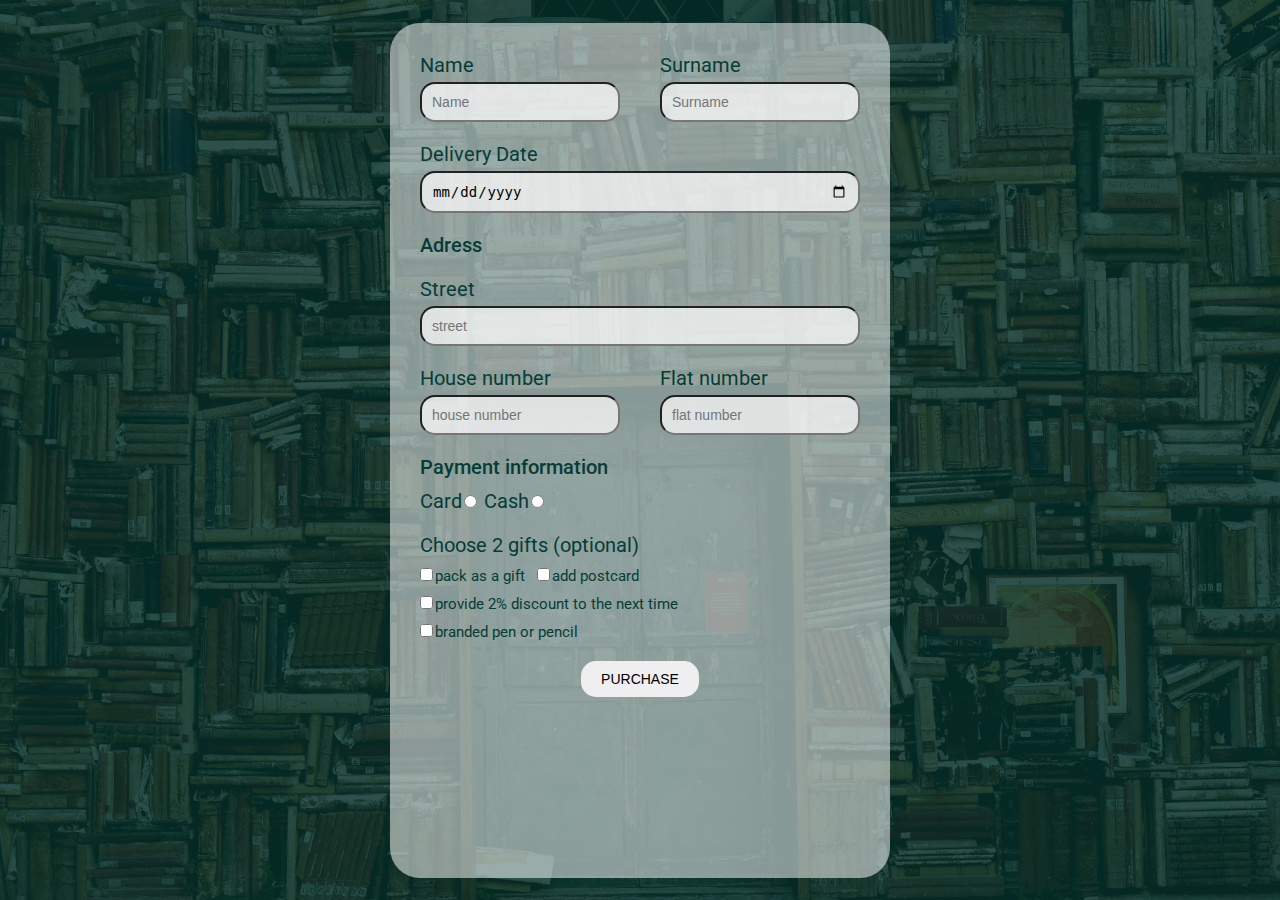
==== pages/form/index.html @ 0f4885b2 "added files" ====
<!DOCTYPE html>
<html lang="en">
<head>
    <meta charset="UTF-8">
    <meta http-equiv="X-UA-Compatible" content="IE=edge">
    <meta name="viewport" content="width=device-width, initial-scale=1.0">
    <title>Books shop</title>
    <link rel="stylesheet" href="style/style.css">
    <link rel="preconnect" href="https://fonts.googleapis.com">
    <link rel="preconnect" href="https://fonts.gstatic.com" crossorigin>
    <link href="https://fonts.googleapis.com/css2?family=Roboto:wght@400;500;700&display=swap" rel="stylesheet">
</head>
<body>

    <div class="wrapper">
        <div class="shadow"></div>

        <form class="form" name="theform">
            <div class="wrapper__form">

                <div class="full__name-inputs">

                    <div class="full__name-input-wrap">
                        <label for="name" class="full__name-label">Name</label>
                        <input type="text" id="name" name="shipingDetails" class="input_fullName" placeholder="Name" pattern="\s*(\S\s*){5,}" title="Name should have at least 4 characters (no numbers)." required="" onKeyup="checkform()"/>
                        <p class="message__name">Lorem ipsum dolor sit amet.</p>
                    </div>
                    
                    <div class="full__name-input-wrap">
                        <label for="surname" class="full__name-label">Surname</label>
                        <input type="text" id="surname" name="shipingDetails" class="input_fullName" placeholder="Surname" pattern="\s*(\S\s*){5,}" title="Surname should have at least 5 characters." required="" />
                    </div>

                </div>

                <div class="delivery__date">
                    <label for="dateDelivery" class="label__date-delivery">Delivery Date</label>
                    <input type="date" id="dateDelivery" name="shipingDetails" class="input__date-delivery">
                </div>

                <p class="adress__title">Adress</p>

                <div class="street__inputs">
                    <label for="street" class="label__street">Street</label>
                    <input type="text" id="street" class="street__input" placeholder="street" pattern="\s*(\S\s*){5,}" title="street should have at least 5 characters." required="" name="shipingDetails">
                </div>

                <div class="house__adress">
                    <div class="house__number">
                        <label for="houseNumber" class="house__label">House number</label>
                        <input type="number" id="houseNumber" name="shipingDetails" placeholder="house number" class="inputs__haouse__adress" min="0" required="">
                    </div>

                    <div class="house__number">
                        <label for="flatNumber" class="house__label">Flat number</label>
                        <input type="number" id="flatNumber" name="shipingDetails" placeholder="flat number" class="inputs__haouse__adress" min="0" required="">
                    </div>
                </div>

                <p class="payment__info-title">Payment information</p>
                
                <div class="paymant__info">
                    <label for="card" class="label__payment">Card</label>
                    <input type="radio" name="shipingDetails" id="card" class="payment__radio-1" required="">

                    <label for="cash" class="label__payment">Cash</label>
                    <input type="radio" name="shipingDetails" required="">
                </div>

                <p class="choose__gifts-title">Choose 2 gifts (optional)</p>

                <div class="choose__gifts">
                    <div class="choose__gifts-wrap">
                        <input type="checkbox" id="gift" name="shipingDetails">
                        <label for="gift" class="choose__gifts-label">pack as a gift</label>

                        <input type="checkbox" id="postcard" class="input__postcard" name="shipingDetails">
                        <label for="postcard" class="choose__gifts-label">add postcard</label>
                    </div>

                    <div class="choose__gifts-wrap">
                        <input type="checkbox" id="discount" name="shipingDetails">
                        <label for="discount" class="choose__gifts-label">provide 2% discount to the next time</label>
                    </div>

                    <div class="choose__gifts-wrap">
                        <input type="checkbox" id="branded" name="shipingDetails">
                        <label for="branded" class="choose__gifts-label">branded pen or pencil</label>
                    </div>
                </div>

                <div class="submit">
                    <input type="submit" value="purchase" name="shipingDetails" class='purchase' id="purchase" >
                </div>

            </div>
        </form>

    </div>

    
    <script src="script.js"></script>

</body>
</html>
---- pages/form/style/style.css ----
* {
    margin: 0;
    padding: 0;
    box-sizing: inherit;
  }
  
  html {
    font-size: 62.5%;
    box-sizing: border-box;
  }

  :root{
    --main-color: #fd4646;
    --text-color: #171427;
    --bg-color: #fff;
    --text-color-idea: rgb(5, 61, 54);
  }

  body{
    font-family: 'Roboto', sans-serif;
    height: fit-content;
    display: flex;
    flex-direction: column;
    justify-content: center;
    align-items: center;
    height: 100vh;
  }

  .wrapper{
    position: relative;
    width: 100%;
    height: 100%;
    background: url('../../../assets/img/main-picture.jpg');
    background-position: center;
    background-size: cover;
    z-index: 0;
    display: flex;
    justify-content: center;
    align-items: center;
  }

  .shadow{
    position: absolute;
    width: 100%;
    height: 100%;
    background: rgba(5, 48, 42, 0.842);
    z-index: 0;
  }

  .form{
    width: 50rem;
    height: 95vh;
    background-color: rgba(255, 255, 255, 0.527);
    border-radius: 30px;
    z-index: 1;
  }

  .wrapper__form{
    padding: 3rem;
    display: flex;
    flex-direction: column;
  }

  .full__name-inputs{
    display: flex;
    justify-content: space-between;
    align-items: center;
    width: 100%;
  }

  .full__name-input-wrap{
    display: flex;
    flex-direction: column;
    position: relative;
  }

  .message__name{
    margin-top: 1rem;
    position: absolute;
    top: 95%;
    background-color: #fff;
    padding: 1rem;
    border-radius: 15px;
    color: rgb(255, 0, 0);
    font-size: 1.4rem;
    display: none;
  }

  .full__name-label{
    font-size: 2rem;
    color: var(--text-color-idea);
    margin-bottom: .5rem;
  }

  .input_fullName{
    padding: 1rem;
    border-radius: 15px;
    font-size: 1.4rem;
    width: 20rem;
    transition: all .3s ease-in-out;
    outline: none;
    background-color: rgba(255, 255, 255, 0.726);
  }
  .input_fullName:hover, .input_fullName:active{
    background-color: rgba(217, 243, 211, 0.637);
    color: rgb(15, 44, 1);
  }

  /* Delivery date */

  .delivery__date{
    display: flex;
    flex-direction: column;
    margin-top: 2rem;
  }
  
  .label__date-delivery{
    font-size: 2rem;
    color: var(--text-color-idea);
    margin-bottom: 0.5rem;
  }

  .input__date-delivery{
    padding: 1rem;
    font-size: 1.4rem;
    border-radius: 15px;
    outline: none;
    background-color: rgba(255, 255, 255, 0.726);
    transition: all .3s ease-in-out;
  }
  .input__date-delivery:hover, .input__date-delivery:active{
    background-color: rgba(217, 243, 211, 0.637);
    color: rgb(15, 44, 1);
  }

  /* Adress title */

  .adress__title{
    margin: 2rem 0;
    font-size: 2rem;
    font-weight: 500;
    color: var(--text-color-idea);
  }


  .label__street{
    color: var(--text-color-idea);
    font-size: 2rem;
  }

  .street__input{
    margin-top: .5rem;
    padding: 1rem;
    font-size: 1.4rem;
    width: 100%;
    outline: none;
    border-radius: 15px;
    transition: all .3s ease-in-out;
    background-color: rgba(255, 255, 255, 0.726);
  }
  .street__input:hover,.street__input:active{
    background-color: rgba(217, 243, 211, 0.637);
    color: rgb(15, 44, 1);
  }

  /* HAUSE ADRESS*/

  .house__adress{
    display: flex;
    justify-content: space-between;
    margin-top: 2rem;
  }
  
  .house__number{
    display: flex;
    flex-direction: column;
    width: 20rem;    
  }

  .house__label{
    font-size: 2rem;
    color: var(--text-color-idea);
    margin-bottom: .5rem;
  }

  .inputs__haouse__adress{
    padding: 1rem;
    border-radius: 15px;
    font-size: 1.4rem;
    outline: none;
    transition: all .3s ease-in-out;
    background-color: rgba(255, 255, 255, 0.726);
  }
  .inputs__haouse__adress:hover,.inputs__haouse__adress:active{
    background-color: rgba(217, 243, 211, 0.637);
    color: rgb(15, 44, 1);
  }

  /* Payment information */

  .payment__info-title{
    margin-top: 2rem;
    margin-bottom: 1rem;
    font-size: 2rem;
    font-weight: 500;
    color: var(--text-color-idea);
  }

  .label__payment{
    font-size: 2rem;
    color: var(--text-color-idea);
  }

  .payment__radio-1{
    margin-right: 0.5rem;
  }

  /* PAyment inforamtion */

  .choose__gifts-title{
    margin-top: 2rem;
    font-size: 2rem;
    color: var(--text-color-idea);
  }

  .choose__gifts-label{
    font-size: 1.5rem;
    color: var(--text-color-idea);
  }

  .choose__gifts-wrap{
    margin-top: 1rem;
  }

  .input__postcard{
    margin-left: 1rem;
  }

  .submit{
    display: flex;
    justify-content: center;
    margin-top: 2rem;
  }

  .purchase{
    padding: 1rem 2rem;
    color:black;
    // background-color: brown;
    outline: none;
    border: none;
    font-size: 1.4rem;
    text-transform: uppercase;
    border-radius: 15px;
    transition: all .3s ease-in-out;
    cursor: pointer;
  }
  // .purchase:hover{
  //   background-color: rgb(49, 107, 1);
  // }

  // .purchase:active{
  //   background-color: green;
  // }
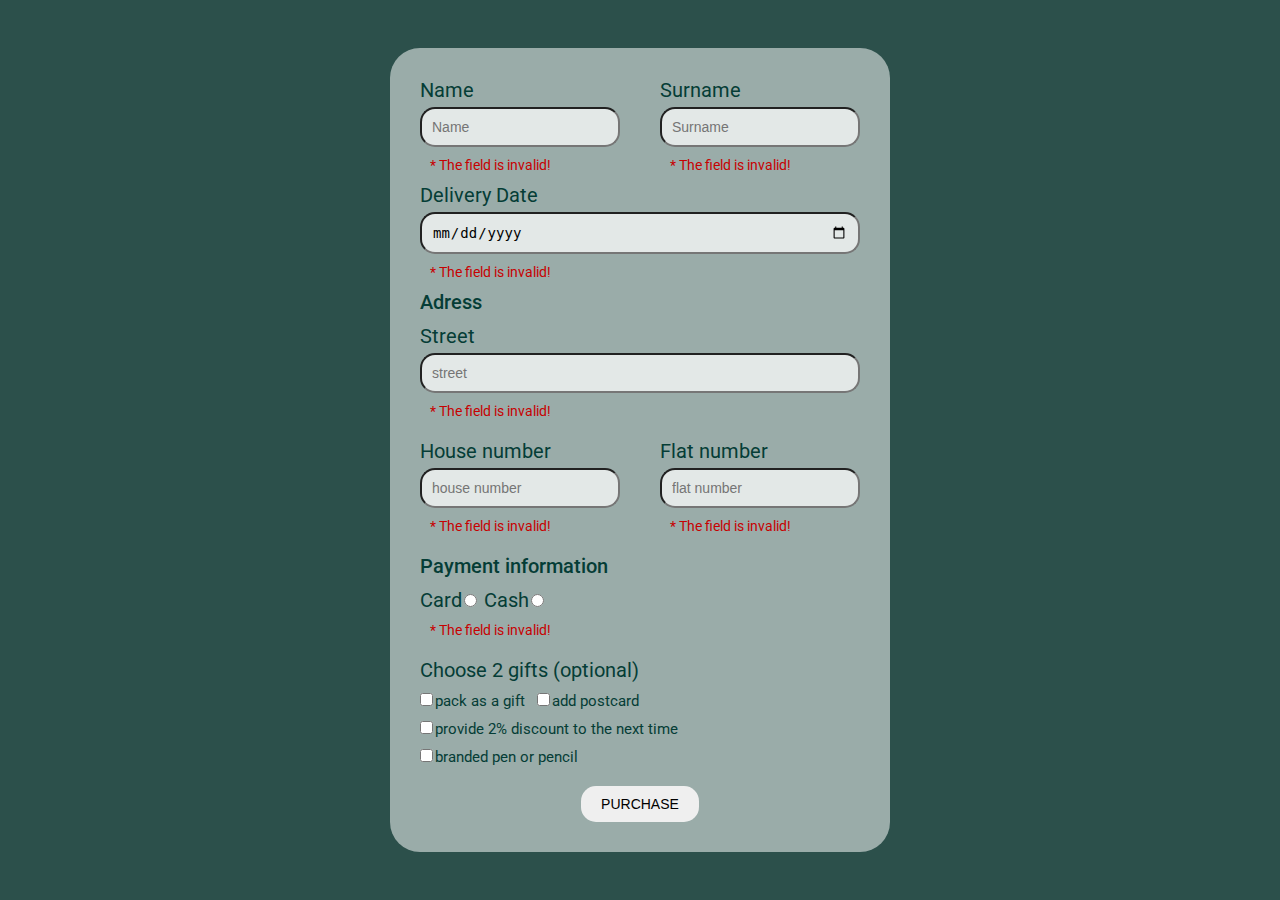
==== commit 8b00c2db: "docs: added warning tags" ====
--- a/pages/form/index.html
+++ b/pages/form/index.html
@@ -1,105 +1,112 @@
-<!DOCTYPE html>
-<html lang="en">
-<head>
-    <meta charset="UTF-8">
-    <meta http-equiv="X-UA-Compatible" content="IE=edge">
-    <meta name="viewport" content="width=device-width, initial-scale=1.0">
-    <title>Books shop</title>
-    <link rel="stylesheet" href="style/style.css">
-    <link rel="preconnect" href="https://fonts.googleapis.com">
-    <link rel="preconnect" href="https://fonts.gstatic.com" crossorigin>
-    <link href="https://fonts.googleapis.com/css2?family=Roboto:wght@400;500;700&display=swap" rel="stylesheet">
-</head>
-<body>
-
-    <div class="wrapper">
-        <div class="shadow"></div>
-
-        <form class="form" name="theform">
-            <div class="wrapper__form">
-
-                <div class="full__name-inputs">
-
-                    <div class="full__name-input-wrap">
-                        <label for="name" class="full__name-label">Name</label>
-                        <input type="text" id="name" name="shipingDetails" class="input_fullName" placeholder="Name" pattern="\s*(\S\s*){5,}" title="Name should have at least 4 characters (no numbers)." required="" onKeyup="checkform()"/>
-                        <p class="message__name">Lorem ipsum dolor sit amet.</p>
-                    </div>
-                    
-                    <div class="full__name-input-wrap">
-                        <label for="surname" class="full__name-label">Surname</label>
-                        <input type="text" id="surname" name="shipingDetails" class="input_fullName" placeholder="Surname" pattern="\s*(\S\s*){5,}" title="Surname should have at least 5 characters." required="" />
-                    </div>
-
-                </div>
-
-                <div class="delivery__date">
-                    <label for="dateDelivery" class="label__date-delivery">Delivery Date</label>
-                    <input type="date" id="dateDelivery" name="shipingDetails" class="input__date-delivery">
-                </div>
-
-                <p class="adress__title">Adress</p>
-
-                <div class="street__inputs">
-                    <label for="street" class="label__street">Street</label>
-                    <input type="text" id="street" class="street__input" placeholder="street" pattern="\s*(\S\s*){5,}" title="street should have at least 5 characters." required="" name="shipingDetails">
-                </div>
-
-                <div class="house__adress">
-                    <div class="house__number">
-                        <label for="houseNumber" class="house__label">House number</label>
-                        <input type="number" id="houseNumber" name="shipingDetails" placeholder="house number" class="inputs__haouse__adress" min="0" required="">
-                    </div>
-
-                    <div class="house__number">
-                        <label for="flatNumber" class="house__label">Flat number</label>
-                        <input type="number" id="flatNumber" name="shipingDetails" placeholder="flat number" class="inputs__haouse__adress" min="0" required="">
-                    </div>
-                </div>
-
-                <p class="payment__info-title">Payment information</p>
-                
-                <div class="paymant__info">
-                    <label for="card" class="label__payment">Card</label>
-                    <input type="radio" name="shipingDetails" id="card" class="payment__radio-1" required="">
-
-                    <label for="cash" class="label__payment">Cash</label>
-                    <input type="radio" name="shipingDetails" required="">
-                </div>
-
-                <p class="choose__gifts-title">Choose 2 gifts (optional)</p>
-
-                <div class="choose__gifts">
-                    <div class="choose__gifts-wrap">
-                        <input type="checkbox" id="gift" name="shipingDetails">
-                        <label for="gift" class="choose__gifts-label">pack as a gift</label>
-
-                        <input type="checkbox" id="postcard" class="input__postcard" name="shipingDetails">
-                        <label for="postcard" class="choose__gifts-label">add postcard</label>
-                    </div>
-
-                    <div class="choose__gifts-wrap">
-                        <input type="checkbox" id="discount" name="shipingDetails">
-                        <label for="discount" class="choose__gifts-label">provide 2% discount to the next time</label>
-                    </div>
-
-                    <div class="choose__gifts-wrap">
-                        <input type="checkbox" id="branded" name="shipingDetails">
-                        <label for="branded" class="choose__gifts-label">branded pen or pencil</label>
-                    </div>
-                </div>
-
-                <div class="submit">
-                    <input type="submit" value="purchase" name="shipingDetails" class='purchase' id="purchase" >
-                </div>
-
-            </div>
-        </form>
-
-    </div>
-
-    
-    <script src="script.js"></script>
-
-</body>
+<!DOCTYPE html>
+<html lang="en">
+<head>
+    <meta charset="UTF-8">
+    <meta http-equiv="X-UA-Compatible" content="IE=edge">
+    <meta name="viewport" content="width=device-width, initial-scale=1.0">
+    <title>Books shop</title>
+    <link rel="stylesheet" href="style/error.css">
+    <link rel="stylesheet" href="style/style.css">
+    <link rel="preconnect" href="https://fonts.googleapis.com">
+    <link rel="preconnect" href="https://fonts.gstatic.com" crossorigin>
+    <link href="https://fonts.googleapis.com/css2?family=Roboto:wght@400;500;700&display=swap" rel="stylesheet">
+</head>
+<body>
+
+    <div class="wrapper">
+        <div class="shadow"></div>
+
+        <form class="form" name="theform">
+            <div class="wrapper__form">
+
+                <div class="full__name-inputs">
+
+                    <div class="full__name-input-wrap">
+                        <label for="name" class="full__name-label">Name</label>
+                        <input type="text" id="name" name="shipingDetails" class="input_fullName i-name" placeholder="Name" pattern="/^[A-Za-z]{4,}$/" title="Name should have at least 4 characters (no numbers)." required="" onKeyup="checkform()"/>
+                        <p class="red__message-name">* The field is invalid!</p>
+                    </div>
+                    
+                    <div class="full__name-input-wrap">
+                        <label for="surname" class="full__name-label">Surname</label>
+                        <input type="text" id="surname" name="shipingDetails" class="input_fullName i-surname" placeholder="Surname" pattern="/^[A-Za-z]{5,}$/" title="Surname should have at least 5 characters." required="" />
+                        <p class="red__message-surname">* The field is invalid!</p>
+                    </div>
+
+                </div>
+
+                <div class="delivery__date">
+                    <label for="dateDelivery" class="label__date-delivery">Delivery Date</label>
+                    <input type="date" id="dateDelivery" id="field_date" name="shipingDetails" class="input__date-delivery i-date" onkeydown="handleEnter(event)" required>
+                    <p class="red__message-date">* The field is invalid!</p>
+                </div>
+
+                <p class="adress__title">Adress</p>
+
+                <div class="street__inputs">
+                    <label for="street" class="label__street">Street</label>
+                    <input type="text" id="street" class="street__input i-street" placeholder="street" pattern="\s*(\S\s*){5,}" title="street should have at least 5 characters." required="" name="shipingDetails">
+                    <p class="red__message-street">* The field is invalid!</p>
+                </div>
+
+                <div class="house__adress">
+                    <div class="house__number">
+                        <label for="houseNumber" class="house__label">House number</label>
+                        <input type="number" id="houseNumber" name="shipingDetails" placeholder="house number" class="inputs__haouse__adress i-hause" min="0" required="">
+                        <p class="red__message-hause">* The field is invalid!</p>
+                    </div>
+
+                    <div class="house__number">
+                        <label for="flatNumber" class="house__label">Flat number</label>
+                        <input type="number" id="flatNumber" name="shipingDetails" placeholder="flat number" class="inputs__haouse__adress i-flat" min="0" required="">
+                        <p class="red__message-flat">* The field is invalid!</p>
+                    </div>
+                </div>
+
+                <p class="payment__info-title">Payment information</p>
+                
+                <div class="paymant__info">
+                    <label for="card" class="label__payment">Card</label>
+                    <input type="radio" name="shipingDetails" id="card" class="payment__radio-1" required="">
+
+                    <label for="cash" class="label__payment">Cash</label>
+                    <input type="radio" name="shipingDetails" required="">
+                    <p class="red__message-payment">* The field is invalid!</p>
+                </div>
+
+                <p class="choose__gifts-title">Choose 2 gifts (optional)</p>
+
+                <div class="choose__gifts">
+                    <div class="choose__gifts-wrap">
+                        <input type="checkbox" id="gift" name="shipingDetails">
+                        <label for="gift" class="choose__gifts-label">pack as a gift</label>
+
+                        <input type="checkbox" id="postcard" class="input__postcard" name="shipingDetails">
+                        <label for="postcard" class="choose__gifts-label">add postcard</label>
+                    </div>
+
+                    <div class="choose__gifts-wrap">
+                        <input type="checkbox" id="discount" name="shipingDetails">
+                        <label for="discount" class="choose__gifts-label">provide 2% discount to the next time</label>
+                    </div>
+
+                    <div class="choose__gifts-wrap">
+                        <input type="checkbox" id="branded" name="shipingDetails">
+                        <label for="branded" class="choose__gifts-label">branded pen or pencil</label>
+                    </div>
+                </div>
+
+                <div class="submit">
+                    <input type="submit" value="purchase" name="shipingDetails" class='purchase' id="purchase" >
+                </div>
+
+            </div>
+        </form>
+
+    </div>
+
+    
+    <script src="script.js"></script>
+
+</body>
 </html>--- a/pages/form/style/error.css
+++ b/pages/form/style/error.css
@@ -0,0 +1,90 @@
+.red__message-name {
+	padding: 0em 1rem;
+	margin-top: 1rem;
+	border-radius: 10px;
+	color: rgb(199, 1, 1);
+	font-size: 1.4rem;
+	width: 20rem;
+	// visibility: hidden;
+}
+
+.red__message-surname {
+	padding: 0em 1rem;
+	margin-top: 1rem;
+	border-radius: 10px;
+	color: rgb(199, 1, 1);
+	font-size: 1.4rem;
+	width: 20rem;
+	// visibility: hidden;
+}
+
+.red__message-date {
+	padding: 0em 1rem;
+	margin-top: 1rem;
+	border-radius: 10px;
+	color: rgb(199, 1, 1);
+	font-size: 1.4rem;
+	width: 20rem;
+	// visibility: hidden;
+}
+
+.red__message-street {
+	padding: 0em 1rem;
+	margin-top: 1rem;
+	border-radius: 10px;
+	color: rgb(199, 1, 1);
+	font-size: 1.4rem;
+	width: 20rem;
+	// visibility: hidden;
+}
+
+.red__message-hause {
+	padding: 0em 1rem;
+	margin-top: 1rem;
+	border-radius: 10px;
+	color: rgb(199, 1, 1);
+	font-size: 1.4rem;
+	width: 20rem;
+	// visibility: hidden;
+}
+
+.red__message-flat {
+	padding: 0em 1rem;
+	margin-top: 1rem;
+	border-radius: 10px;
+	color: rgb(199, 1, 1);
+	font-size: 1.4rem;
+	width: 20rem;
+	// visibility: hidden;
+}
+
+.red__message-payment {
+	padding: 0em 1rem;
+	margin-top: 1rem;
+	border-radius: 10px;
+	color: rgb(199, 1, 1);
+	font-size: 1.4rem;
+	width: 20rem;
+	// visibility: hidden;
+}
+
+.i-name{
+    // border: 2px solid red;
+}
+
+.purchase {
+	padding: 1rem 2rem;
+	color: black;
+	// background-color: brown;
+	outline: none;
+	border: none;
+	font-size: 1.4rem;
+	text-transform: uppercase;
+	border-radius: 15px;
+	transition: all 0.3s ease-in-out;
+	cursor: pointer;
+}
+
+.purchase:hover{
+    // git st
+}--- a/pages/form/style/style.css
+++ b/pages/form/style/style.css
@@ -1,265 +1,265 @@
-* {
-    margin: 0;
-    padding: 0;
-    box-sizing: inherit;
-  }
-  
-  html {
-    font-size: 62.5%;
-    box-sizing: border-box;
-  }
-
-  :root{
-    --main-color: #fd4646;
-    --text-color: #171427;
-    --bg-color: #fff;
-    --text-color-idea: rgb(5, 61, 54);
-  }
-
-  body{
-    font-family: 'Roboto', sans-serif;
-    height: fit-content;
-    display: flex;
-    flex-direction: column;
-    justify-content: center;
-    align-items: center;
-    height: 100vh;
-  }
-
-  .wrapper{
-    position: relative;
-    width: 100%;
-    height: 100%;
-    background: url('../../../assets/img/main-picture.jpg');
-    background-position: center;
-    background-size: cover;
-    z-index: 0;
-    display: flex;
-    justify-content: center;
-    align-items: center;
-  }
-
-  .shadow{
-    position: absolute;
-    width: 100%;
-    height: 100%;
-    background: rgba(5, 48, 42, 0.842);
-    z-index: 0;
-  }
-
-  .form{
-    width: 50rem;
-    height: 95vh;
-    background-color: rgba(255, 255, 255, 0.527);
-    border-radius: 30px;
-    z-index: 1;
-  }
-
-  .wrapper__form{
-    padding: 3rem;
-    display: flex;
-    flex-direction: column;
-  }
-
-  .full__name-inputs{
-    display: flex;
-    justify-content: space-between;
-    align-items: center;
-    width: 100%;
-  }
-
-  .full__name-input-wrap{
-    display: flex;
-    flex-direction: column;
-    position: relative;
-  }
-
-  .message__name{
-    margin-top: 1rem;
-    position: absolute;
-    top: 95%;
-    background-color: #fff;
-    padding: 1rem;
-    border-radius: 15px;
-    color: rgb(255, 0, 0);
-    font-size: 1.4rem;
-    display: none;
-  }
-
-  .full__name-label{
-    font-size: 2rem;
-    color: var(--text-color-idea);
-    margin-bottom: .5rem;
-  }
-
-  .input_fullName{
-    padding: 1rem;
-    border-radius: 15px;
-    font-size: 1.4rem;
-    width: 20rem;
-    transition: all .3s ease-in-out;
-    outline: none;
-    background-color: rgba(255, 255, 255, 0.726);
-  }
-  .input_fullName:hover, .input_fullName:active{
-    background-color: rgba(217, 243, 211, 0.637);
-    color: rgb(15, 44, 1);
-  }
-
-  /* Delivery date */
-
-  .delivery__date{
-    display: flex;
-    flex-direction: column;
-    margin-top: 2rem;
-  }
-  
-  .label__date-delivery{
-    font-size: 2rem;
-    color: var(--text-color-idea);
-    margin-bottom: 0.5rem;
-  }
-
-  .input__date-delivery{
-    padding: 1rem;
-    font-size: 1.4rem;
-    border-radius: 15px;
-    outline: none;
-    background-color: rgba(255, 255, 255, 0.726);
-    transition: all .3s ease-in-out;
-  }
-  .input__date-delivery:hover, .input__date-delivery:active{
-    background-color: rgba(217, 243, 211, 0.637);
-    color: rgb(15, 44, 1);
-  }
-
-  /* Adress title */
-
-  .adress__title{
-    margin: 2rem 0;
-    font-size: 2rem;
-    font-weight: 500;
-    color: var(--text-color-idea);
-  }
-
-
-  .label__street{
-    color: var(--text-color-idea);
-    font-size: 2rem;
-  }
-
-  .street__input{
-    margin-top: .5rem;
-    padding: 1rem;
-    font-size: 1.4rem;
-    width: 100%;
-    outline: none;
-    border-radius: 15px;
-    transition: all .3s ease-in-out;
-    background-color: rgba(255, 255, 255, 0.726);
-  }
-  .street__input:hover,.street__input:active{
-    background-color: rgba(217, 243, 211, 0.637);
-    color: rgb(15, 44, 1);
-  }
-
-  /* HAUSE ADRESS*/
-
-  .house__adress{
-    display: flex;
-    justify-content: space-between;
-    margin-top: 2rem;
-  }
-  
-  .house__number{
-    display: flex;
-    flex-direction: column;
-    width: 20rem;    
-  }
-
-  .house__label{
-    font-size: 2rem;
-    color: var(--text-color-idea);
-    margin-bottom: .5rem;
-  }
-
-  .inputs__haouse__adress{
-    padding: 1rem;
-    border-radius: 15px;
-    font-size: 1.4rem;
-    outline: none;
-    transition: all .3s ease-in-out;
-    background-color: rgba(255, 255, 255, 0.726);
-  }
-  .inputs__haouse__adress:hover,.inputs__haouse__adress:active{
-    background-color: rgba(217, 243, 211, 0.637);
-    color: rgb(15, 44, 1);
-  }
-
-  /* Payment information */
-
-  .payment__info-title{
-    margin-top: 2rem;
-    margin-bottom: 1rem;
-    font-size: 2rem;
-    font-weight: 500;
-    color: var(--text-color-idea);
-  }
-
-  .label__payment{
-    font-size: 2rem;
-    color: var(--text-color-idea);
-  }
-
-  .payment__radio-1{
-    margin-right: 0.5rem;
-  }
-
-  /* PAyment inforamtion */
-
-  .choose__gifts-title{
-    margin-top: 2rem;
-    font-size: 2rem;
-    color: var(--text-color-idea);
-  }
-
-  .choose__gifts-label{
-    font-size: 1.5rem;
-    color: var(--text-color-idea);
-  }
-
-  .choose__gifts-wrap{
-    margin-top: 1rem;
-  }
-
-  .input__postcard{
-    margin-left: 1rem;
-  }
-
-  .submit{
-    display: flex;
-    justify-content: center;
-    margin-top: 2rem;
-  }
-
-  .purchase{
-    padding: 1rem 2rem;
-    color:black;
-    // background-color: brown;
-    outline: none;
-    border: none;
-    font-size: 1.4rem;
-    text-transform: uppercase;
-    border-radius: 15px;
-    transition: all .3s ease-in-out;
-    cursor: pointer;
-  }
-  // .purchase:hover{
-  //   background-color: rgb(49, 107, 1);
-  // }
-
-  // .purchase:active{
-  //   background-color: green;
-  // }
-
- +* {
+	margin: 0;
+	padding: 0;
+	box-sizing: inherit;
+}
+
+html {
+	font-size: 62.5%;
+	box-sizing: border-box;
+}
+
+:root {
+	--main-color: #fd4646;
+	--text-color: #171427;
+	--bg-color: #fff;
+	--text-color-idea: rgb(5, 61, 54);
+}
+
+body {
+	font-family: 'Roboto', sans-serif;
+	height: fit-content;
+	display: flex;
+	flex-direction: column;
+	justify-content: center;
+	align-items: center;
+}
+
+.wrapper {
+	position: relative;
+	width: 100%;
+	background: url('../../../assets/img/bg-form.jpg');
+	background-position: center;
+	background-size: cover;
+	height: 900px;
+	z-index: 0;
+	display: flex;
+	justify-content: center;
+	align-items: center;
+}
+
+.shadow {
+	position: absolute;
+	width: 100%;
+	height: 100%;
+	background: rgba(5, 48, 42, 0.842);
+	z-index: 0;
+}
+
+.form {
+	width: 50rem;
+	height: fit-content;
+	margin: 5rem 0;
+	background-color: rgba(255, 255, 255, 0.527);
+	border-radius: 30px;
+	z-index: 1;
+}
+
+.wrapper__form {
+	padding: 3rem;
+	display: flex;
+	flex-direction: column;
+}
+
+.full__name-inputs {
+	display: flex;
+	justify-content: space-between;
+	align-items: center;
+	width: 100%;
+}
+
+.full__name-input-wrap {
+	display: flex;
+	flex-direction: column;
+	position: relative;
+}
+
+.full__name-label {
+	font-size: 2rem;
+	color: var(--text-color-idea);
+	margin-bottom: 0.5rem;
+}
+
+.input_fullName {
+	padding: 1rem;
+	border-radius: 15px;
+	font-size: 1.4rem;
+	width: 20rem;
+	transition: all 0.3s ease-in-out;
+	outline: none;
+	background-color: rgba(255, 255, 255, 0.726);
+}
+.input_fullName:hover,
+.input_fullName:active {
+	background-color: rgba(217, 243, 211, 0.637);
+	color: rgb(15, 44, 1);
+}
+
+/* Delivery date */
+
+.delivery__date {
+	display: flex;
+	flex-direction: column;
+	margin-top: 1rem;
+}
+
+.label__date-delivery {
+	font-size: 2rem;
+	color: var(--text-color-idea);
+	margin-bottom: 0.5rem;
+}
+
+.input__date-delivery {
+	padding: 1rem;
+	font-size: 1.4rem;
+	border-radius: 15px;
+	outline: none;
+	background-color: rgba(255, 255, 255, 0.726);
+	transition: all 0.3s ease-in-out;
+}
+.input__date-delivery:hover,
+.input__date-delivery:active {
+	background-color: rgba(217, 243, 211, 0.637);
+	color: rgb(15, 44, 1);
+}
+
+/* Adress title */
+
+.adress__title {
+	margin: 1rem 0rem;
+	font-size: 2rem;
+	font-weight: 500;
+	color: var(--text-color-idea);
+}
+
+.label__street {
+	color: var(--text-color-idea);
+	font-size: 2rem;
+}
+
+.street__input {
+	margin-top: 0.5rem;
+	padding: 1rem;
+	font-size: 1.4rem;
+	width: 100%;
+	outline: none;
+	border-radius: 15px;
+	transition: all 0.3s ease-in-out;
+	background-color: rgba(255, 255, 255, 0.726);
+}
+.street__input:hover,
+.street__input:active {
+	background-color: rgba(217, 243, 211, 0.637);
+	color: rgb(15, 44, 1);
+}
+
+/* HAUSE ADRESS*/
+
+.house__adress {
+	display: flex;
+	justify-content: space-between;
+	margin-top: 2rem;
+}
+
+.house__number {
+	display: flex;
+	flex-direction: column;
+	width: 20rem;
+}
+
+.house__label {
+	font-size: 2rem;
+	color: var(--text-color-idea);
+	margin-bottom: 0.5rem;
+}
+
+.inputs__haouse__adress {
+	padding: 1rem;
+	border-radius: 15px;
+	font-size: 1.4rem;
+	outline: none;
+	transition: all 0.3s ease-in-out;
+	background-color: rgba(255, 255, 255, 0.726);
+}
+.inputs__haouse__adress:hover,
+.inputs__haouse__adress:active {
+	background-color: rgba(217, 243, 211, 0.637);
+	color: rgb(15, 44, 1);
+}
+
+/* Payment information */
+
+.payment__info-title {
+	margin-top: 2rem;
+	margin-bottom: 1rem;
+	font-size: 2rem;
+	font-weight: 500;
+	color: var(--text-color-idea);
+}
+
+.label__payment {
+	font-size: 2rem;
+	color: var(--text-color-idea);
+}
+
+.payment__radio-1 {
+	margin-right: 0.5rem;
+}
+
+/* PAyment inforamtion */
+
+.choose__gifts-title {
+	margin-top: 2rem;
+	font-size: 2rem;
+	color: var(--text-color-idea);
+}
+
+.choose__gifts-label {
+	font-size: 1.5rem;
+	color: var(--text-color-idea);
+}
+
+.choose__gifts-wrap {
+	margin-top: 1rem;
+}
+
+.input__postcard {
+	margin-left: 1rem;
+}
+
+.submit {
+	display: flex;
+	justify-content: center;
+	margin-top: 2rem;
+}
+// .purchase:hover{
+//   background-color: rgb(49, 107, 1);
+// }
+
+// .purchase:active{
+//   background-color: green;
+// }
+
+/*===============*/
+/* Breakpoints */
+/*===============*/
+
+@media (max-width: 800px) {
+	.wrapper {
+		height: 120vh;
+	}
+
+	.form {
+		width: 38rem;
+	}
+
+	.input_fullName {
+		width: 15rem;
+		font-size: 1.3rem;
+	}
+
+	.house__number {
+		width: 15rem;
+	}
+
+}
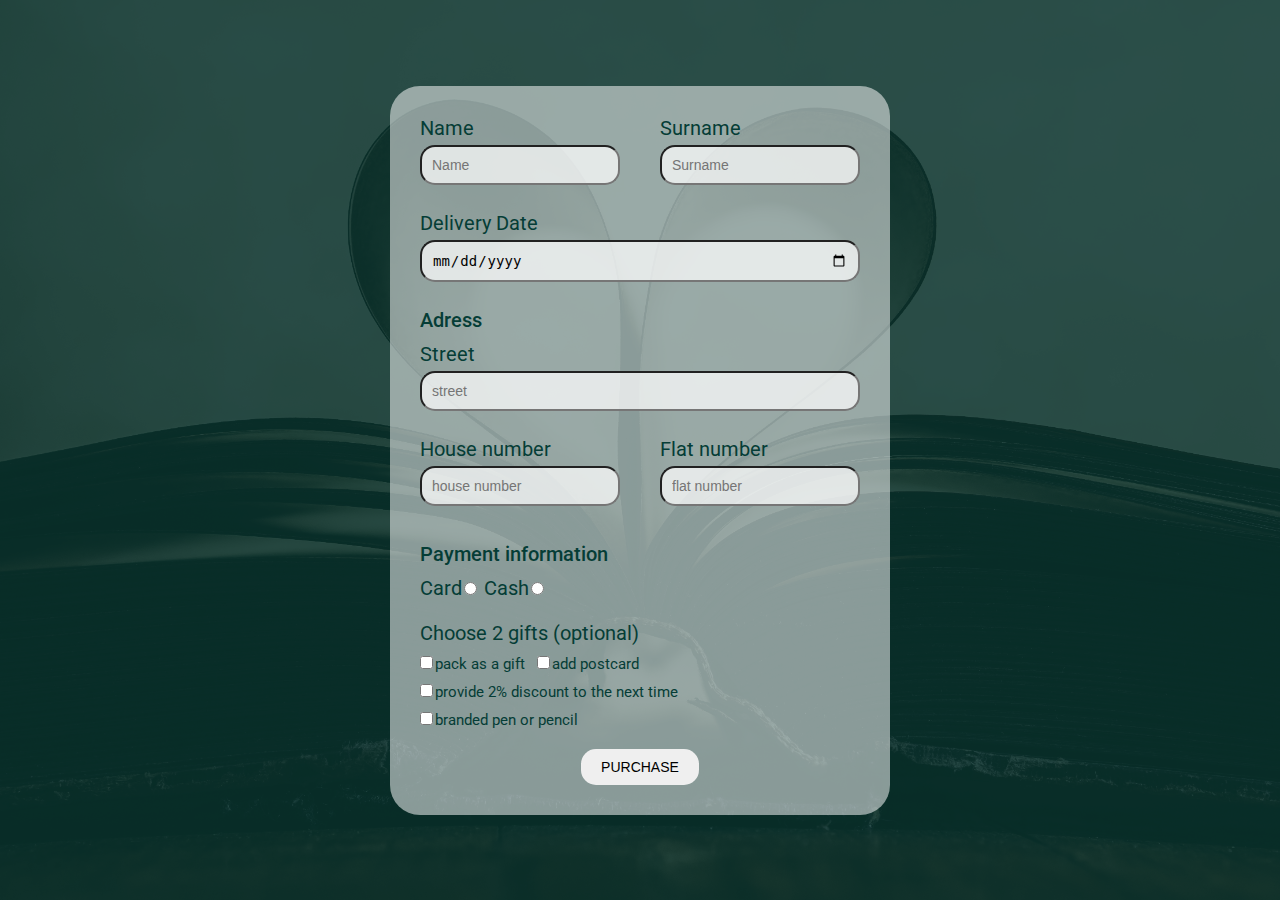
==== commit 7edb5e66: "docs: improving and adding some code" ====
--- a/pages/form/index.html
+++ b/pages/form/index.html
@@ -24,13 +24,13 @@
                     <div class="full__name-input-wrap">
                         <label for="name" class="full__name-label">Name</label>
                         <input type="text" id="name" name="shipingDetails" class="input_fullName i-name" placeholder="Name" pattern="/^[A-Za-z]{4,}$/" title="Name should have at least 4 characters (no numbers)." required="" onKeyup="checkform()"/>
-                        <p class="red__message-name">* The field is invalid!</p>
+                        <p class="red__message red__message-name">* The field is invalid!</p>
                     </div>
                     
                     <div class="full__name-input-wrap">
                         <label for="surname" class="full__name-label">Surname</label>
                         <input type="text" id="surname" name="shipingDetails" class="input_fullName i-surname" placeholder="Surname" pattern="/^[A-Za-z]{5,}$/" title="Surname should have at least 5 characters." required="" />
-                        <p class="red__message-surname">* The field is invalid!</p>
+                        <p class="red__message red__message-surname">* The field is invalid!</p>
                     </div>
 
                 </div>
@@ -38,7 +38,7 @@
                 <div class="delivery__date">
                     <label for="dateDelivery" class="label__date-delivery">Delivery Date</label>
                     <input type="date" id="dateDelivery" id="field_date" name="shipingDetails" class="input__date-delivery i-date" onkeydown="handleEnter(event)" required>
-                    <p class="red__message-date">* The field is invalid!</p>
+                    <p class="red__message red__message-date">* The field is invalid!</p>
                 </div>
 
                 <p class="adress__title">Adress</p>
@@ -46,20 +46,20 @@
                 <div class="street__inputs">
                     <label for="street" class="label__street">Street</label>
                     <input type="text" id="street" class="street__input i-street" placeholder="street" pattern="\s*(\S\s*){5,}" title="street should have at least 5 characters." required="" name="shipingDetails">
-                    <p class="red__message-street">* The field is invalid!</p>
+                    <p class="red__message red__message-street">* The field is invalid!</p>
                 </div>
 
                 <div class="house__adress">
                     <div class="house__number">
                         <label for="houseNumber" class="house__label">House number</label>
                         <input type="number" id="houseNumber" name="shipingDetails" placeholder="house number" class="inputs__haouse__adress i-hause" min="0" required="">
-                        <p class="red__message-hause">* The field is invalid!</p>
+                        <p class="red__message red__message-hause">* The field is invalid!</p>
                     </div>
 
                     <div class="house__number">
                         <label for="flatNumber" class="house__label">Flat number</label>
                         <input type="number" id="flatNumber" name="shipingDetails" placeholder="flat number" class="inputs__haouse__adress i-flat" min="0" required="">
-                        <p class="red__message-flat">* The field is invalid!</p>
+                        <p class="red__message red__message-flat">* The field is invalid!</p>
                     </div>
                 </div>
 
--- a/pages/form/style/error.css
+++ b/pages/form/style/error.css
@@ -1,71 +1,38 @@
-.red__message-name {
-	padding: 0em 1rem;
+.red__message{
+    padding: 0em 1rem;
 	margin-top: 1rem;
 	border-radius: 10px;
 	color: rgb(199, 1, 1);
 	font-size: 1.4rem;
 	width: 20rem;
-	// visibility: hidden;
+}
+
+.red__message-name {
+	visibility: hidden;
 }
 
 .red__message-surname {
-	padding: 0em 1rem;
-	margin-top: 1rem;
-	border-radius: 10px;
-	color: rgb(199, 1, 1);
-	font-size: 1.4rem;
-	width: 20rem;
-	// visibility: hidden;
+	visibility: hidden;
 }
 
 .red__message-date {
-	padding: 0em 1rem;
-	margin-top: 1rem;
-	border-radius: 10px;
-	color: rgb(199, 1, 1);
-	font-size: 1.4rem;
-	width: 20rem;
-	// visibility: hidden;
+	visibility: hidden;
 }
 
 .red__message-street {
-	padding: 0em 1rem;
-	margin-top: 1rem;
-	border-radius: 10px;
-	color: rgb(199, 1, 1);
-	font-size: 1.4rem;
-	width: 20rem;
-	// visibility: hidden;
+	visibility: hidden;
 }
 
 .red__message-hause {
-	padding: 0em 1rem;
-	margin-top: 1rem;
-	border-radius: 10px;
-	color: rgb(199, 1, 1);
-	font-size: 1.4rem;
-	width: 20rem;
-	// visibility: hidden;
+	visibility: hidden;
 }
 
 .red__message-flat {
-	padding: 0em 1rem;
-	margin-top: 1rem;
-	border-radius: 10px;
-	color: rgb(199, 1, 1);
-	font-size: 1.4rem;
-	width: 20rem;
-	// visibility: hidden;
+	visibility: hidden;
 }
 
 .red__message-payment {
-	padding: 0em 1rem;
-	margin-top: 1rem;
-	border-radius: 10px;
-	color: rgb(199, 1, 1);
-	font-size: 1.4rem;
-	width: 20rem;
-	// visibility: hidden;
+	visibility: hidden;
 }
 
 .i-name{
--- a/pages/form/style/style.css
+++ b/pages/form/style/style.css
@@ -100,7 +100,7 @@
 .delivery__date {
 	display: flex;
 	flex-direction: column;
-	margin-top: 1rem;
+	margin-top: 0rem;
 }
 
 .label__date-delivery {
@@ -126,7 +126,7 @@
 /* Adress title */
 
 .adress__title {
-	margin: 1rem 0rem;
+	margin-bottom: 1rem;
 	font-size: 2rem;
 	font-weight: 500;
 	color: var(--text-color-idea);
@@ -158,7 +158,7 @@
 .house__adress {
 	display: flex;
 	justify-content: space-between;
-	margin-top: 2rem;
+	margin-top: 0rem;
 }
 
 .house__number {
@@ -190,7 +190,7 @@
 /* Payment information */
 
 .payment__info-title {
-	margin-top: 2rem;
+	margin-top: 1rem;
 	margin-bottom: 1rem;
 	font-size: 2rem;
 	font-weight: 500;
@@ -209,7 +209,7 @@
 /* PAyment inforamtion */
 
 .choose__gifts-title {
-	margin-top: 2rem;
+	margin-top: 1rem;
 	font-size: 2rem;
 	color: var(--text-color-idea);
 }
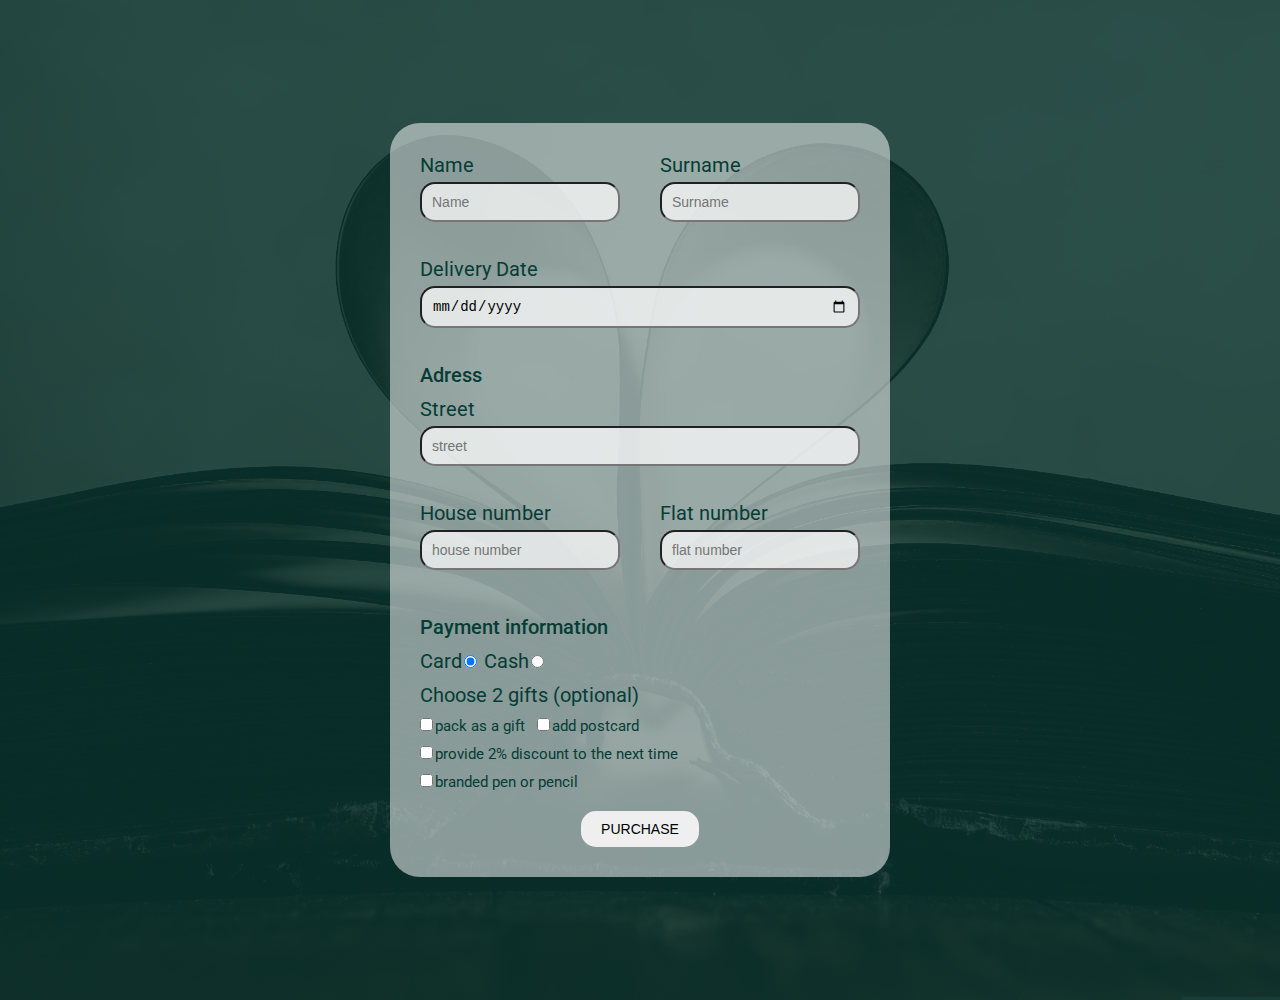
==== commit 0235afe7: "docs: update" ====
--- a/pages/form/index.html
+++ b/pages/form/index.html
@@ -23,43 +23,43 @@
 
                     <div class="full__name-input-wrap">
                         <label for="name" class="full__name-label">Name</label>
-                        <input type="text" id="name" name="shipingDetails" class="input_fullName i-name" placeholder="Name" pattern="/^[A-Za-z]{4,}$/" title="Name should have at least 4 characters (no numbers)." required="" onKeyup="checkform()"/>
-                        <p class="red__message red__message-name">* The field is invalid!</p>
+                        <input type="text" id="name" name="name" class="input_fullName i-name shipingDetails" placeholder="Name" required/>
+                        <div class="message"></div>
                     </div>
                     
                     <div class="full__name-input-wrap">
                         <label for="surname" class="full__name-label">Surname</label>
-                        <input type="text" id="surname" name="shipingDetails" class="input_fullName i-surname" placeholder="Surname" pattern="/^[A-Za-z]{5,}$/" title="Surname should have at least 5 characters." required="" />
-                        <p class="red__message red__message-surname">* The field is invalid!</p>
+                        <input type="text" id="surname" name="surname" class="input_fullName i-surname shipingDetails" placeholder="Surname"  required/>
+                        <div class="message"></div>
                     </div>
 
                 </div>
 
                 <div class="delivery__date">
                     <label for="dateDelivery" class="label__date-delivery">Delivery Date</label>
-                    <input type="date" id="dateDelivery" id="field_date" name="shipingDetails" class="input__date-delivery i-date" onkeydown="handleEnter(event)" required>
-                    <p class="red__message red__message-date">* The field is invalid!</p>
+                    <input type="date" id="dateDelivery" id="field_date" name="date" class="input__date-delivery i-date shipingDetails" required>
+                    <div class="message"></div>
                 </div>
 
                 <p class="adress__title">Adress</p>
 
                 <div class="street__inputs">
                     <label for="street" class="label__street">Street</label>
-                    <input type="text" id="street" class="street__input i-street" placeholder="street" pattern="\s*(\S\s*){5,}" title="street should have at least 5 characters." required="" name="shipingDetails">
-                    <p class="red__message red__message-street">* The field is invalid!</p>
+                    <input type="text" id="street" class="street__input i-street shipingDetails" placeholder="street" name="street" required>
+                    <div class="message txt"></div>
                 </div>
 
                 <div class="house__adress">
                     <div class="house__number">
                         <label for="houseNumber" class="house__label">House number</label>
-                        <input type="number" id="houseNumber" name="shipingDetails" placeholder="house number" class="inputs__haouse__adress i-hause" min="0" required="">
-                        <p class="red__message red__message-hause">* The field is invalid!</p>
+                        <input type="number" id="houseNumber" name="house" placeholder="house number" class="inputs__haouse__adress i-hause shipingDetails" min="1" required>
+                        <div class="message"></div>
                     </div>
 
                     <div class="house__number">
                         <label for="flatNumber" class="house__label">Flat number</label>
-                        <input type="number" id="flatNumber" name="shipingDetails" placeholder="flat number" class="inputs__haouse__adress i-flat" min="0" required="">
-                        <p class="red__message red__message-flat">* The field is invalid!</p>
+                        <input type="number" id="flatNumber" name="flat" placeholder="flat number" class="inputs__haouse__adress i-flat shipingDetails" min="1" required>
+                        <div class="message"></div>
                     </div>
                 </div>
 
@@ -67,11 +67,10 @@
                 
                 <div class="paymant__info">
                     <label for="card" class="label__payment">Card</label>
-                    <input type="radio" name="shipingDetails" id="card" class="payment__radio-1" required="">
+                    <input type="radio" name="payment" id="card" value="Card" checked class="payment__radio-1" required>
 
                     <label for="cash" class="label__payment">Cash</label>
-                    <input type="radio" name="shipingDetails" required="">
-                    <p class="red__message-payment">* The field is invalid!</p>
+                    <input type="radio" name="payment" value="Cash" id="cash" required>
                 </div>
 
                 <p class="choose__gifts-title">Choose 2 gifts (optional)</p>
@@ -97,7 +96,7 @@
                 </div>
 
                 <div class="submit">
-                    <input type="submit" value="purchase" name="shipingDetails" class='purchase' id="purchase" >
+                    <input type="submit" value="purchase" name="submit" class='purchase' id="submit">
                 </div>
 
             </div>
--- a/pages/form/style/error.css
+++ b/pages/form/style/error.css
@@ -1,43 +1,11 @@
-.red__message{
-    padding: 0em 1rem;
-	margin-top: 1rem;
-	border-radius: 10px;
-	color: rgb(199, 1, 1);
-	font-size: 1.4rem;
-	width: 20rem;
-}
-
-.red__message-name {
-	visibility: hidden;
-}
-
-.red__message-surname {
-	visibility: hidden;
-}
-
-.red__message-date {
-	visibility: hidden;
-}
-
-.red__message-street {
-	visibility: hidden;
-}
-
-.red__message-hause {
-	visibility: hidden;
-}
-
-.red__message-flat {
-	visibility: hidden;
-}
-
-.red__message-payment {
-	visibility: hidden;
-}
-
-.i-name{
-    // border: 2px solid red;
-}
+// .red__message{
+//     padding: 0em 1rem;
+// 	margin-top: 1rem;
+// 	border-radius: 10px;
+// 	color: rgb(199, 1, 1);
+// 	font-size: 1.4rem;
+// 	width: 20rem;
+// }
 
 .purchase {
 	padding: 1rem 2rem;
@@ -52,6 +20,21 @@
 	cursor: pointer;
 }
 
-.purchase:hover{
-    // git st
-}+.message{
+	height: 3.5rem;
+	width: 20rem;
+	overflow: hidden;
+}
+
+.info{
+	font-size: 1.4rem;
+	position: absolute;
+	bottom: -.3rem;
+	max-width: 20rem;
+}
+
+.invalid{
+	border: rgb(154, 3, 3);
+	
+}
+
--- a/pages/form/style/style.css
+++ b/pages/form/style/style.css
@@ -23,6 +23,7 @@
 	flex-direction: column;
 	justify-content: center;
 	align-items: center;
+	color: rgb(169, 0, 0);
 }
 
 .wrapper {
@@ -31,7 +32,7 @@
 	background: url('../../../assets/img/bg-form.jpg');
 	background-position: center;
 	background-size: cover;
-	height: 900px;
+	height: 1000px;
 	z-index: 0;
 	display: flex;
 	justify-content: center;
@@ -130,11 +131,16 @@
 	font-size: 2rem;
 	font-weight: 500;
 	color: var(--text-color-idea);
+	position: relative;
 }
 
 .label__street {
 	color: var(--text-color-idea);
 	font-size: 2rem;
+}
+
+.street__inputs{
+	position: relative;
 }
 
 .street__input {
@@ -165,6 +171,7 @@
 	display: flex;
 	flex-direction: column;
 	width: 20rem;
+	position: relative;
 }
 
 .house__label {
@@ -232,6 +239,8 @@
 	justify-content: center;
 	margin-top: 2rem;
 }
+
+
 // .purchase:hover{
 //   background-color: rgb(49, 107, 1);
 // }
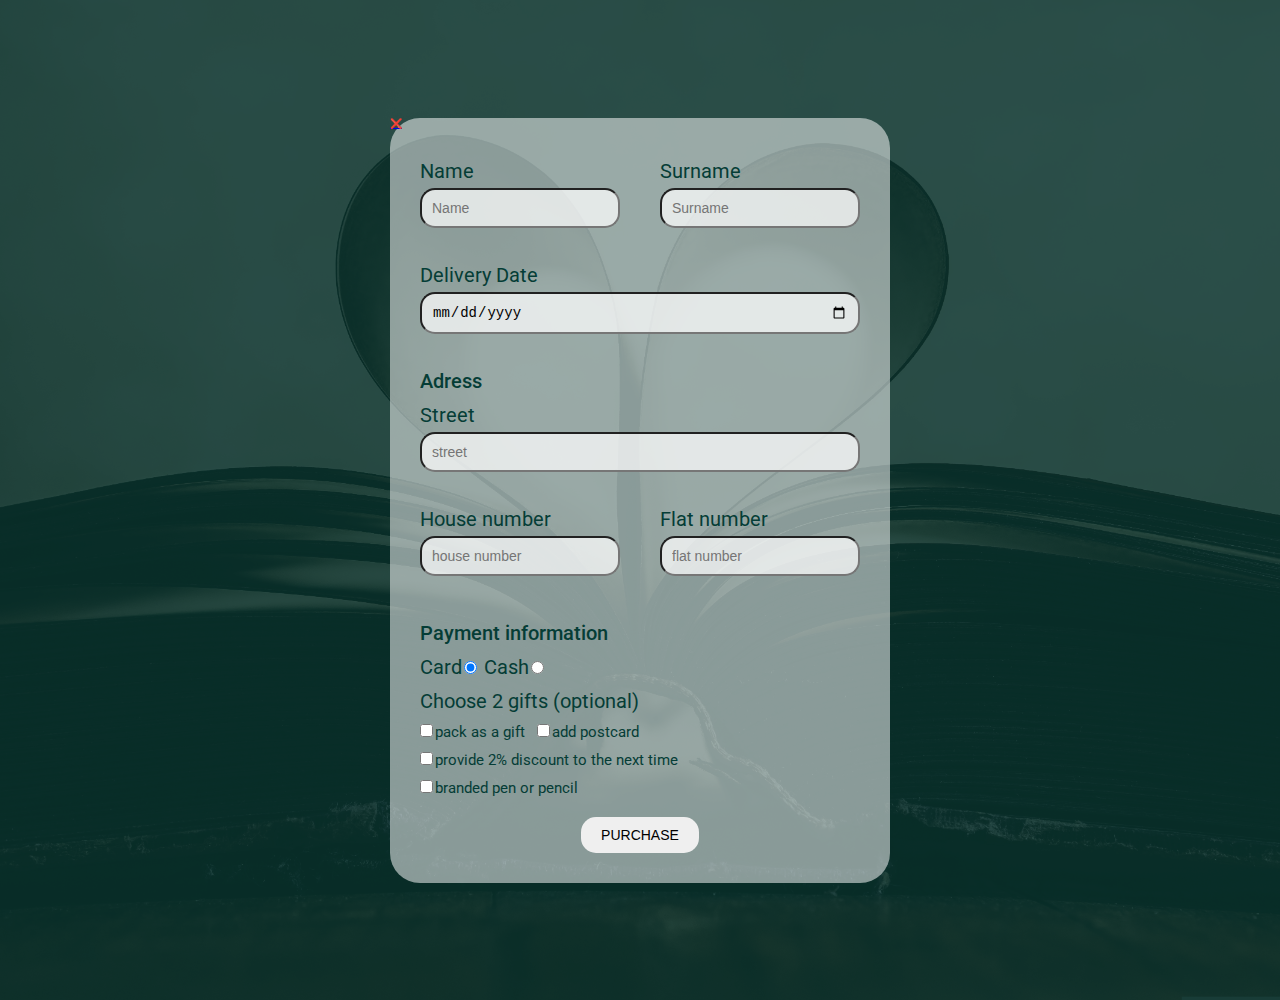
==== commit 9ddad2de: "docs: added link to close the form" ====
--- a/pages/form/index.html
+++ b/pages/form/index.html
@@ -17,6 +17,7 @@
         <div class="shadow"></div>
 
         <form class="form" name="theform">
+            <a href="../main/index.html" class="close">❌</a>
             <div class="wrapper__form">
 
                 <div class="full__name-inputs">
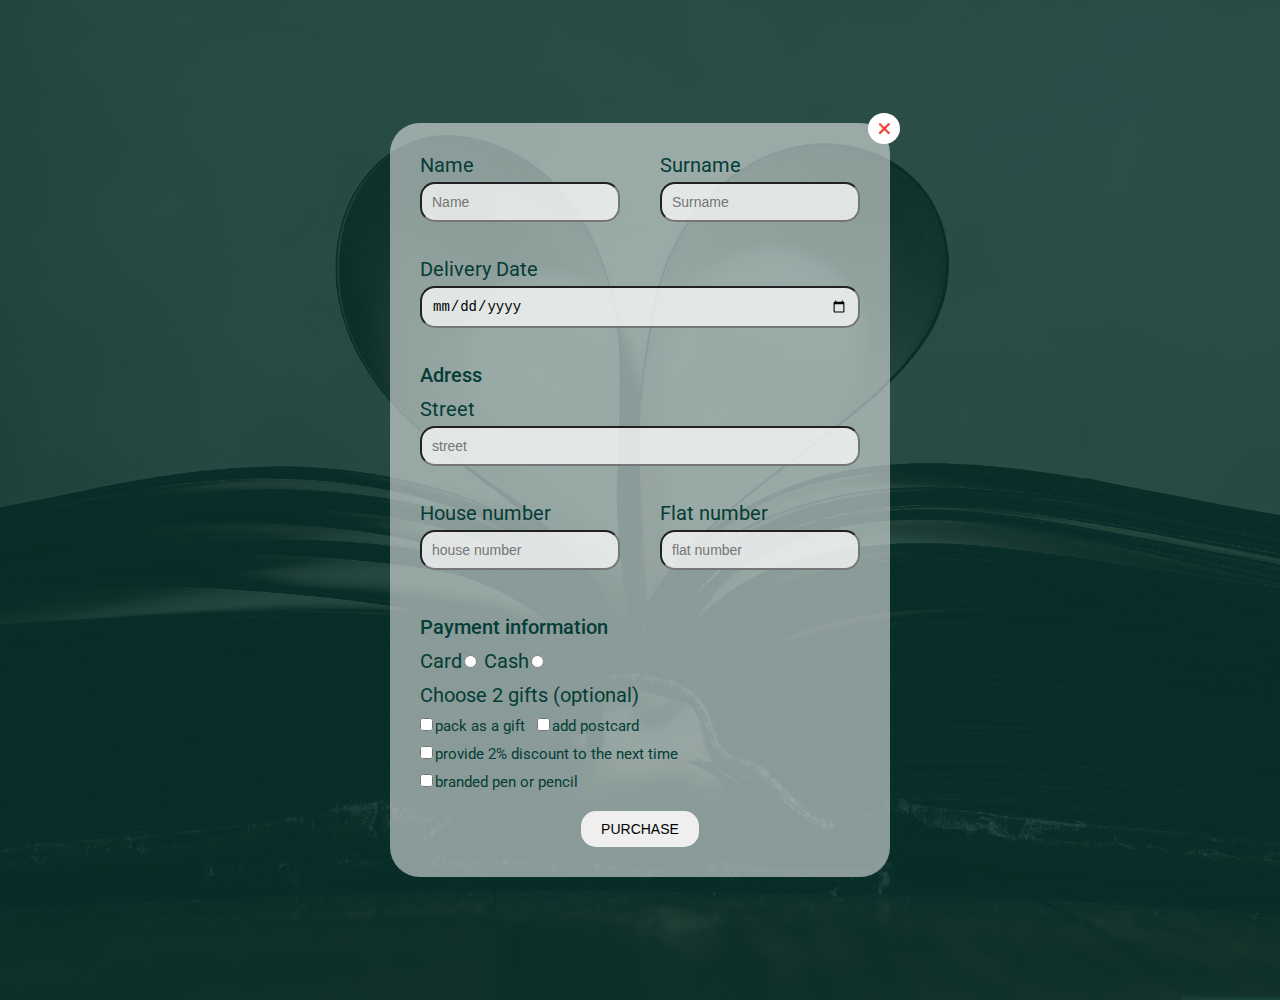
==== commit 7f4592e4: "added some code to drag and drop product" ====
--- a/pages/form/index.html
+++ b/pages/form/index.html
@@ -68,7 +68,7 @@
                 
                 <div class="paymant__info">
                     <label for="card" class="label__payment">Card</label>
-                    <input type="radio" name="payment" id="card" value="Card" checked class="payment__radio-1" required>
+                    <input type="radio" name="payment" id="card" value="Card" class="payment__radio-1" required>
 
                     <label for="cash" class="label__payment">Cash</label>
                     <input type="radio" name="payment" value="Cash" id="cash" required>
--- a/pages/form/style/style.css
+++ b/pages/form/style/style.css
@@ -48,6 +48,7 @@
 }
 
 .form {
+	position: relative;
 	width: 50rem;
 	height: fit-content;
 	margin: 5rem 0;
@@ -240,6 +241,21 @@
 	margin-top: 2rem;
 }
 
+.close{
+	display: flex;
+	justify-content: center;
+	background-color: rgb(255, 255, 255);
+	color: #fff;
+	border-radius: 50%;
+	padding: 1rem;
+	z-index: 5;
+	position: absolute;
+	top: -1rem;
+	right: -1rem;
+	text-align: center;
+	font-size: 1rem;
+}
+
 
 // .purchase:hover{
 //   background-color: rgb(49, 107, 1);
@@ -272,3 +288,27 @@
 	}
 
 }
+
+/*=============================*/
+/*=========Media Height=========*/
+/*=============================*/
+
+@media (max-height: 1250px) {
+	.wrapper{
+		height: 1100px;
+	}
+}
+
+@media (max-height: 900px) {
+	.wrapper{
+		height: 900px;
+	}
+}
+
+
+@media (max-height: 1000px) {
+	.wrapper{
+		height: 1000px;
+	}
+}
+
